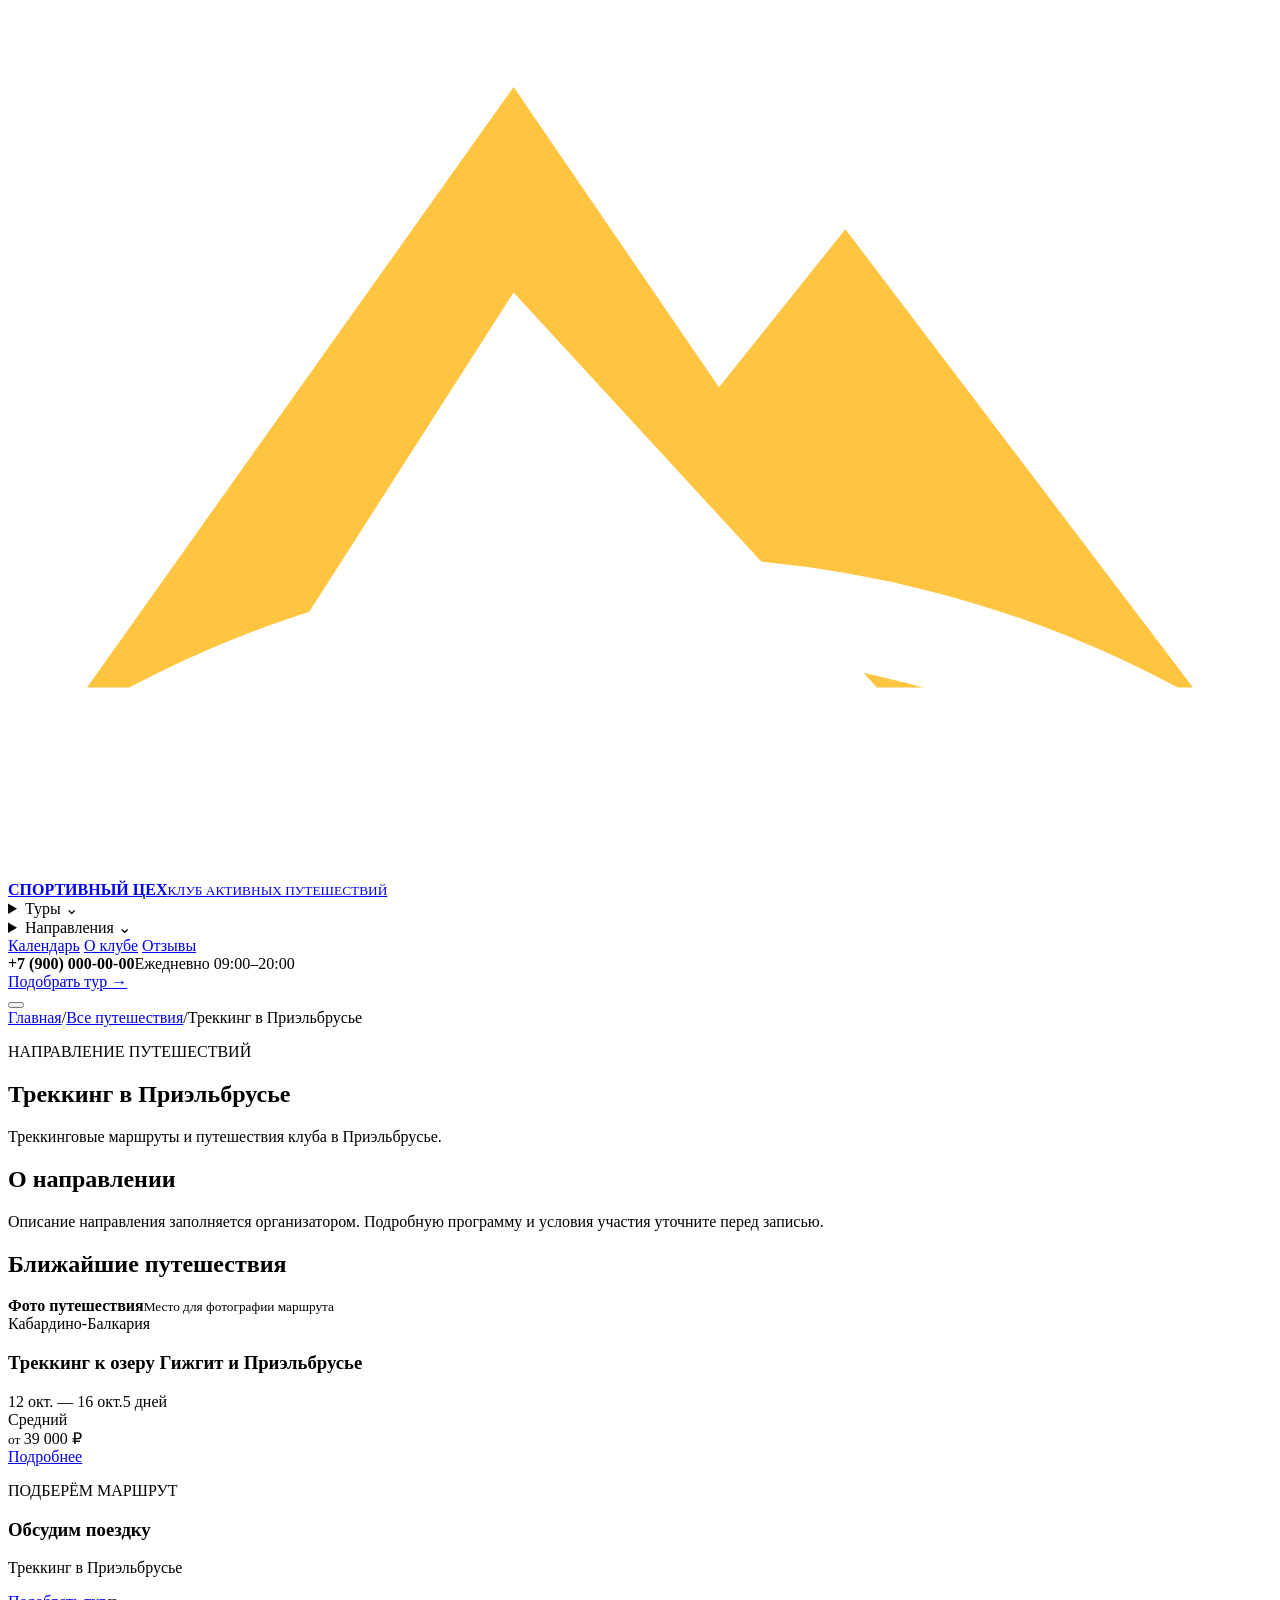
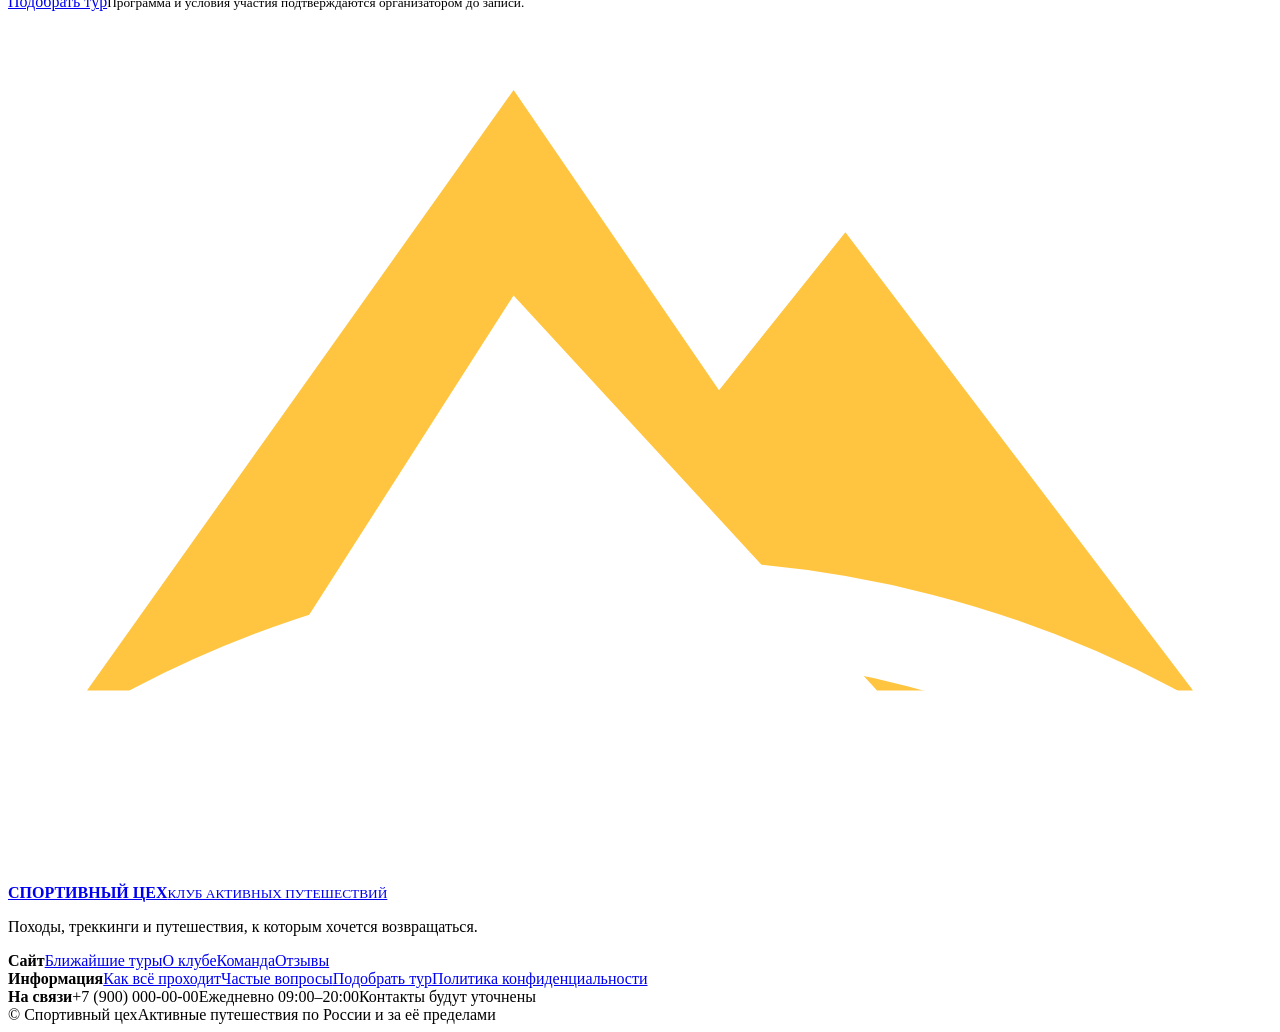
==== directions/prielbrusie/index.html @ 9ef43148 "Publish pre-rendered route and direction pages with SEO metadata and sitemap safeguards" ====
<!doctype html>
<html lang="ru">
<head>
  <meta charset="utf-8">
  <meta name="viewport" content="width=device-width, initial-scale=1">
  <meta name="theme-color" content="#071d19">
  <title>Треккинг в Приэльбрусье — Спортивный цех</title>
  <link rel="icon" type="image/svg+xml" href="data:image/svg+xml,%3Csvg xmlns='http://www.w3.org/2000/svg' viewBox='0 0 64 64'%3E%3Crect width='64' height='64' rx='13' fill='%23071d19'/%3E%3Cpath d='M7 45 27 15l9 13 6-7 16 24H43L27 24 14 45Z' fill='%23ffc540'/%3E%3Cpath d='M8 50c14-10 31-10 48 0' fill='none' stroke='white' stroke-width='5' stroke-linecap='round'/%3E%3C/svg%3E">
  <link rel="stylesheet" href="/Cech/styles.css?v=9dba8936df">
  <script defer src="/Cech/app.js?v=9dba8936df"></script>
<meta name="description" content="Треккинговые маршруты и путешествия клуба в Приэльбрусье."><meta name="robots" content="noindex,follow"><link rel="canonical" href="https://thecreator2800-art.github.io/Cech/directions/prielbrusie/"><meta property="og:url" content="https://thecreator2800-art.github.io/Cech/directions/prielbrusie/"><meta property="og:title" content="Треккинг в Приэльбрусье — Спортивный цех"><meta property="og:description" content="Треккинговые маршруты и путешествия клуба в Приэльбрусье."><meta property="og:type" content="website"><script type="application/ld+json">{"@context":"https://schema.org","@type":"BreadcrumbList","itemListElement":[{"@type":"ListItem","position":1,"name":"Главная","item":"https://thecreator2800-art.github.io/Cech/"},{"@type":"ListItem","position":2,"name":"Все путешествия","item":"https://thecreator2800-art.github.io/Cech/catalog.html"},{"@type":"ListItem","position":3,"name":"Треккинг в Приэльбрусье","item":"https://thecreator2800-art.github.io/Cech/directions/prielbrusie/"}]}</script><script>window.STATIC_PREVIEW=true;window.STATIC_BASE="/Cech/"</script></head>
<body class="content-page"><header class="site-header" id="top">
    <div class="header-inner container">
      <a class="brand" href="/Cech/" aria-label="Спортивный цех — на главную">
        <svg class="brand-mark" viewBox="0 0 80 55" aria-hidden="true"><path d="M5 43 32 5l13 19 8-10 22 29H55L32 18 16 43Z" fill="#ffc540"/><path d="M5 48c21-13 48-14 70-1" fill="none" stroke="#fff" stroke-width="6" stroke-linecap="round"/></svg>
        <span class="brand-text"><strong>СПОРТИВНЫЙ ЦЕХ</strong><small>КЛУБ АКТИВНЫХ ПУТЕШЕСТВИЙ</small></span>
      </a>
      <div class="messengers header-messengers" aria-label="Мессенджеры"><a href="#contact" aria-label="Telegram — связаться"><span class="ui-icon icon-telegram" aria-hidden="true"></span></a><a href="#contact" aria-label="MAX — связаться"><span class="ui-icon icon-max" aria-hidden="true"></span></a><a href="#contact" aria-label="ВКонтакте — связаться"><span class="ui-icon icon-vk" aria-hidden="true"></span></a></div>
      <nav class="desktop-nav" aria-label="Основное меню">
        <details class="nav-dropdown"><summary>Туры <span class="chevron">⌄</span></summary><div class="nav-popover"><a href="/Cech/catalog.html">Все туры</a><a href="/Cech/catalog.html?difficulty=%D0%9B%D1%91%D0%B3%D0%BA%D0%B8%D0%B9">Для первого похода</a><a href="/Cech/catalog.html?difficulty=%D0%A1%D1%80%D0%B5%D0%B4%D0%BD%D0%B8%D0%B9">Походы средней сложности</a><a href="/Cech/catalog.html?difficulty=%D0%A1%D0%BB%D0%BE%D0%B6%D0%BD%D1%8B%D0%B9">Восхождения</a></div></details>
        <details class="nav-dropdown"><summary>Направления <span class="chevron">⌄</span></summary><div class="nav-popover"><a href="/Cech/catalog.html">Все путешествия</a><a href="/Cech/directions/severnaya-osetiya/">Походы и туры в Северную Осетию</a><a href="/Cech/directions/voronezhskaya-oblast/">Походы по Воронежской области</a><a href="/Cech/directions/prielbrusie/">Треккинг в Приэльбрусье</a><a href="/Cech/directions/voskhozhdenie-na-elbrus/">Восхождение на Эльбрус</a></div></details>
        <a href="/Cech/catalog.html">Календарь</a>
        <a href="/Cech/#about">О клубе</a>
        <a href="/Cech/#reviews">Отзывы</a>
      </nav>
      <div class="header-actions">
        <div class="header-phone"><strong>+7 (900) 000-00-00</strong><span>Ежедневно 09:00–20:00</span></div>
        <a class="button button-gold header-cta" href="#contact">Подобрать тур <span aria-hidden="true">→</span></a>
      </div>
      <button class="menu-toggle" type="button" aria-label="Открыть меню" aria-controls="mobile-menu" aria-expanded="false"><span></span><span></span><span></span></button>
    </div>
  </header>
  <div class="mobile-menu-backdrop" hidden></div>
  <nav class="mobile-nav" id="mobile-menu" aria-label="Мобильное меню" hidden><div class="mobile-nav-top"><span>МЕНЮ</span><button class="mobile-nav-close" type="button" aria-label="Закрыть меню">×</button></div><a href="/Cech/catalog.html">Туры</a><details class="mobile-direction-links"><summary>Направления</summary><a href="/Cech/catalog.html">Все путешествия</a><a href="/Cech/directions/severnaya-osetiya/">Походы и туры в Северную Осетию</a><a href="/Cech/directions/voronezhskaya-oblast/">Походы по Воронежской области</a><a href="/Cech/directions/prielbrusie/">Треккинг в Приэльбрусье</a><a href="/Cech/directions/voskhozhdenie-na-elbrus/">Восхождение на Эльбрус</a></details><a href="/Cech/#about">О клубе</a><a href="/Cech/#guides">Гиды</a><a href="/Cech/#reviews">Отзывы</a><a href="/Cech/#faq">Вопросы</a><a href="#contact">Контакты</a><div class="messengers mobile-messengers" aria-label="Мессенджеры"><a href="#contact" aria-label="Telegram — связаться"><span class="ui-icon icon-telegram" aria-hidden="true"></span></a><a href="#contact" aria-label="MAX — связаться"><span class="ui-icon icon-max" aria-hidden="true"></span></a><a href="#contact" aria-label="ВКонтакте — связаться"><span class="ui-icon icon-vk" aria-hidden="true"></span></a></div></nav>

  <main id="tour-detail" data-server-rendered="true" data-page-kind="direction"><section class="content-intro"><div class="container"><nav class="catalog-breadcrumbs" aria-label="Хлебные крошки"><a href="/Cech/">Главная</a><span aria-hidden="true">/</span><a href="/Cech/catalog.html">Все путешествия</a><span aria-hidden="true">/</span><span aria-current="page">Треккинг в Приэльбрусье</span></nav><p class="eyebrow">НАПРАВЛЕНИЕ ПУТЕШЕСТВИЙ<span class="eyebrow-line" aria-hidden="true"></span></p><h1>Треккинг в Приэльбрусье</h1><p class="section-lead">Треккинговые маршруты и путешествия клуба в Приэльбрусье.</p></div></section><section class="content-body"><div class="container detail-grid"><div><h2>О направлении</h2><p>Описание направления заполняется организатором. Подробную программу и условия участия уточните перед записью.</p><h2>Ближайшие путешествия</h2><div class="tour-grid content-tour-grid"><article class="tour-card catalog-tour-card"><div class="tour-card-media"><div class="media-placeholder"><span class="placeholder-mark"><span class="ui-icon icon-image-plus" aria-hidden="true"></span></span><strong>Фото путешествия</strong><small>Место для фотографии маршрута</small></div><span class="region-tag"><span class="ui-icon icon-map-pin" aria-hidden="true"></span>Кабардино-Балкария</span></div><div class="tour-card-body"><h3>Треккинг к озеру Гижгит и Приэльбрусье</h3><div class="catalog-tour-meta"><span><span class="ui-icon icon-calendar-days" aria-hidden="true"></span>12 окт. — 16 окт.</span><span><span class="ui-icon icon-clock-3" aria-hidden="true"></span>5 дней</span></div><span class="catalog-difficulty" data-difficulty="Средний"><span class="difficulty-dots" aria-hidden="true"><i class="is-filled"></i><i class="is-filled"></i><i class=""></i></span>Средний</span><div class="tour-card-footer"><div class="tour-price"><small>от </small>39 000 ₽</div><a class="button button-gold catalog-tour-link" href="/Cech/tour/trekking-k-ozeru-gizhgit/" aria-label="Подробнее: Треккинг к озеру Гижгит и Приэльбрусье">Подробнее<span class="ui-icon icon-arrow-right" aria-hidden="true"></span></a></div></div></article></div></div><aside class="detail-booking"><p class="eyebrow">ПОДБЕРЁМ МАРШРУТ</p><h3>Обсудим поездку</h3><p>Треккинг в Приэльбрусье</p><a class="button button-gold" href="#contact">Подобрать тур<span class="ui-icon icon-arrow-right" aria-hidden="true"></span></a><small>Программа и условия участия подтверждаются организатором до записи.</small></aside></div></section></main><dialog class="contact-dialog" id="contact" aria-labelledby="contact-title"><div class="contact-dialog-inner"><button class="dialog-close" type="button" aria-label="Закрыть форму">×</button><div class="contact-dialog-main"><div class="contact-dialog-copy"><p class="eyebrow">ПОДБЕРЁМ ВАШ МАРШРУТ</p><h2 id="contact-title">Сначала —<br><em>поговорим о путешествии</em></h2><p>Напишите в удобном мессенджере или оставьте телефон — поможем выбрать поездку под ваш опыт и даты.</p></div><div class="contact-messenger-options"><button type="button" class="contact-messenger contact-messenger-max" data-messenger="max"><span class="ui-icon icon-max" aria-hidden="true"></span>Написать в MAX</button><button type="button" class="contact-messenger contact-messenger-vk" data-messenger="vk"><span class="ui-icon icon-vk" aria-hidden="true"></span>Написать ВКонтакте</button></div><div class="contact-divider"><span>или оставьте номер для звонка</span></div><form id="contact-form" class="contact-form"><label class="visually-hidden" for="contact-phone">Номер телефона</label><input id="contact-phone" name="phone" type="tel" autocomplete="tel" inputmode="tel" required maxlength="40" placeholder="+7 (___) ___-__-__"><input type="hidden" name="interest" value="Треккинг в Приэльбрусье"><button class="button button-gold" type="submit">Получить консультацию <span aria-hidden="true">→</span></button><small><a href="/Cech/privacy.html" target="_blank" rel="noopener">Нажимая кнопку, вы соглашаетесь на обработку контактных данных<br>для ответа на заявку.</a></small><p class="form-message" id="form-message" role="status"></p></form><p class="messenger-message" id="messenger-message" role="status"></p></div><div class="contact-dialog-visual"><img src="/Cech/assets/consultation-hikers.png" alt="Туристы смотрят на горную долину"></div></div></dialog>
  <footer class="footer"><div class="container"><div class="footer-main"><div><a class="brand" href="/Cech/"><svg class="brand-mark" viewBox="0 0 80 55" aria-hidden="true"><path d="M5 43 32 5l13 19 8-10 22 29H55L32 18 16 43Z" fill="#ffc540"/><path d="M5 48c21-13 48-14 70-1" fill="none" stroke="#fff" stroke-width="6" stroke-linecap="round"/></svg><span class="brand-text"><strong>СПОРТИВНЫЙ ЦЕХ</strong><small>КЛУБ АКТИВНЫХ ПУТЕШЕСТВИЙ</small></span></a><p>Походы, треккинги и путешествия, к которым хочется возвращаться.</p><div class="messengers footer-messengers" aria-label="Связаться с клубом"><a href="#contact" aria-label="Telegram — связаться"><span class="ui-icon icon-telegram" aria-hidden="true"></span></a><a href="#contact" aria-label="MAX — связаться"><span class="ui-icon icon-max" aria-hidden="true"></span></a><a href="#contact" aria-label="ВКонтакте — связаться"><span class="ui-icon icon-vk" aria-hidden="true"></span></a></div></div><div><strong>Сайт</strong><a href="/Cech/catalog.html">Ближайшие туры</a><a href="/Cech/#about">О клубе</a><a href="/Cech/#guides">Команда</a><a href="/Cech/#reviews">Отзывы</a></div><div><strong>Информация</strong><a href="/Cech/#process">Как всё проходит</a><a href="/Cech/#faq">Частые вопросы</a><a href="#contact">Подобрать тур</a><a href="/Cech/privacy.html" target="_blank" rel="noopener">Политика конфиденциальности</a></div><div><strong>На связи</strong><span>+7 (900) 000-00-00</span><span>Ежедневно 09:00–20:00</span><span>Контакты будут уточнены</span></div></div><div class="footer-bottom"><span>© <span id="year"></span> Спортивный цех</span><span class="footer-tagline">Активные путешествия по России и за её пределами</span></div></div></footer>
</body></html>
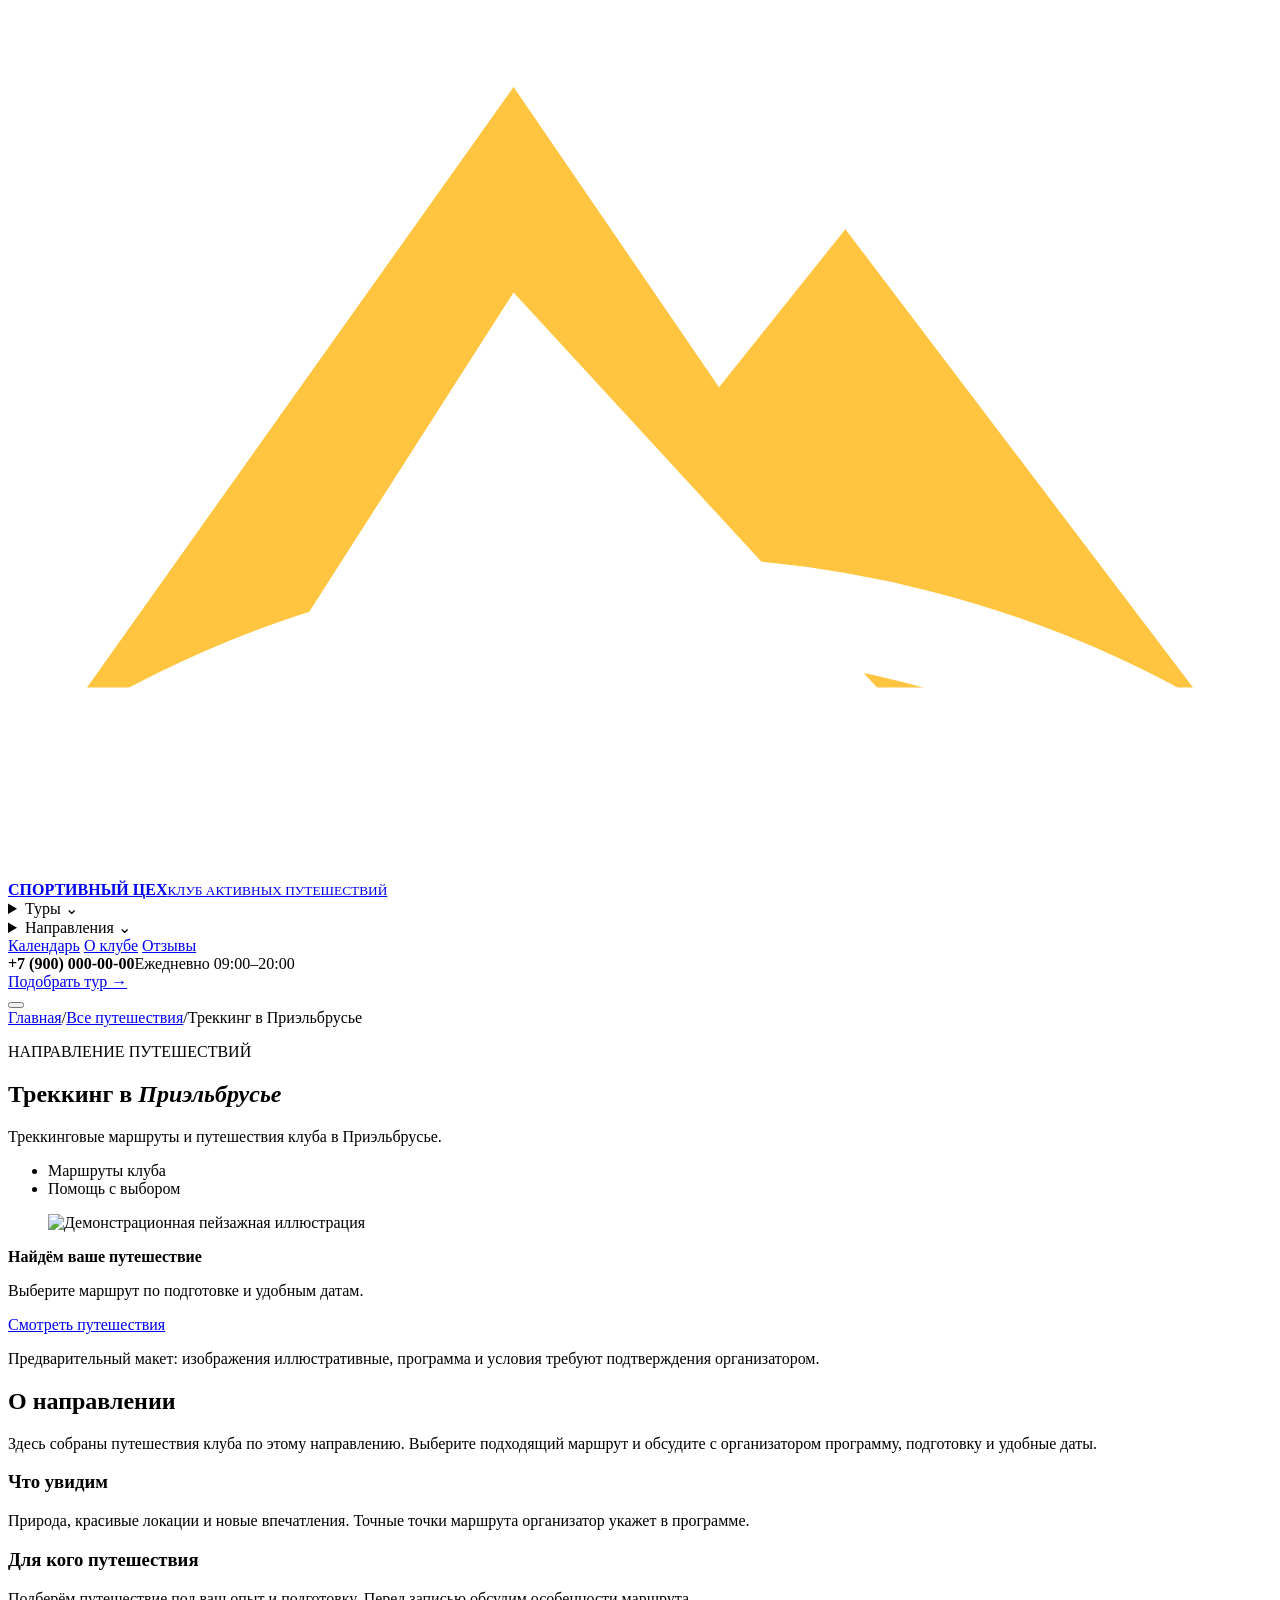
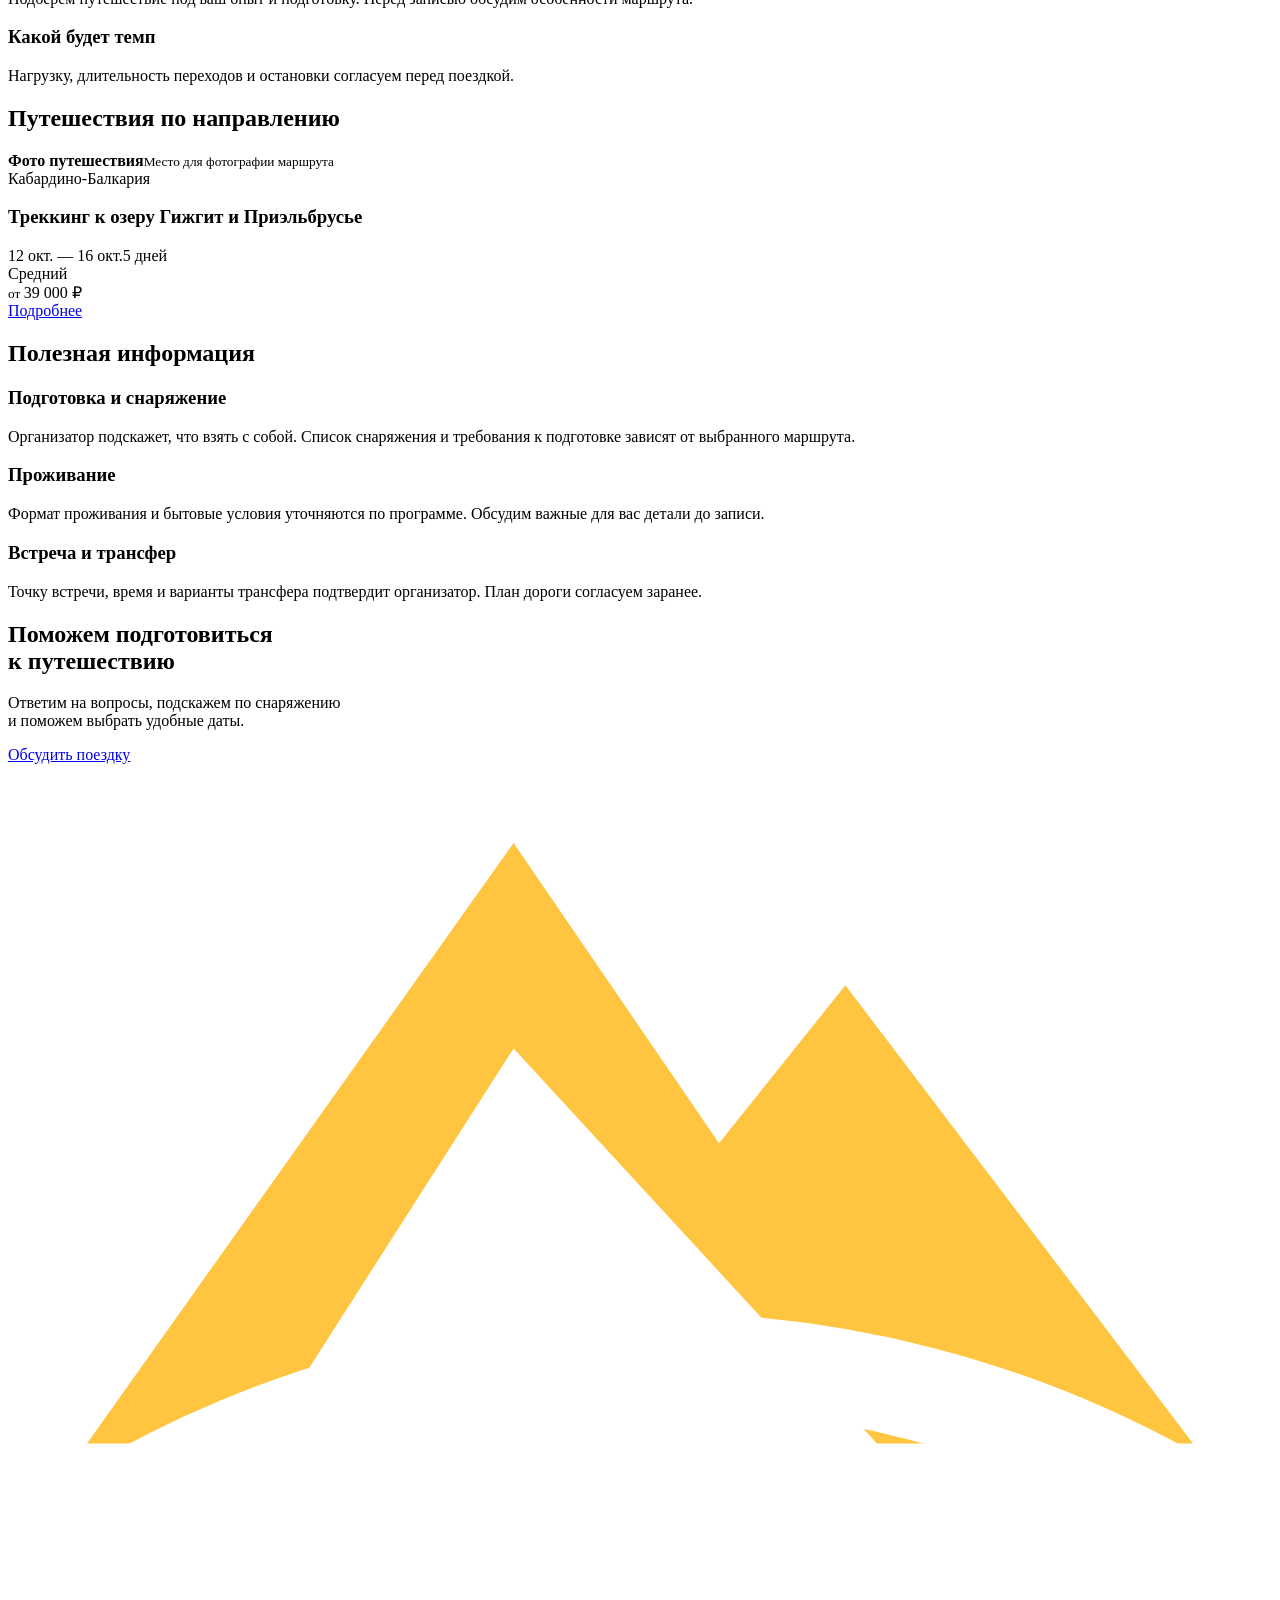
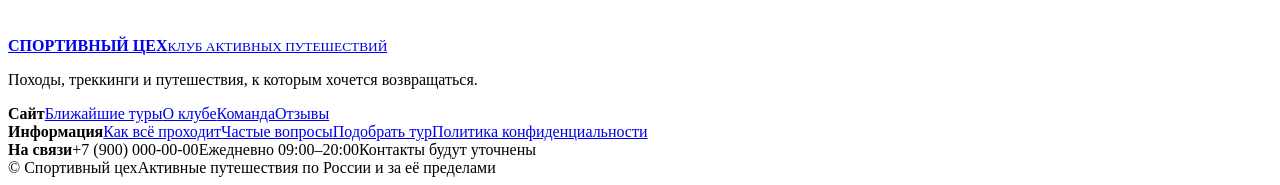
==== commit e2985783: "Implement approved responsive route and destination design with animated itinerary" ====
--- a/directions/prielbrusie/index.html
+++ b/directions/prielbrusie/index.html
@@ -6,8 +6,8 @@
   <meta name="theme-color" content="#071d19">
   <title>Треккинг в Приэльбрусье — Спортивный цех</title>
   <link rel="icon" type="image/svg+xml" href="data:image/svg+xml,%3Csvg xmlns='http://www.w3.org/2000/svg' viewBox='0 0 64 64'%3E%3Crect width='64' height='64' rx='13' fill='%23071d19'/%3E%3Cpath d='M7 45 27 15l9 13 6-7 16 24H43L27 24 14 45Z' fill='%23ffc540'/%3E%3Cpath d='M8 50c14-10 31-10 48 0' fill='none' stroke='white' stroke-width='5' stroke-linecap='round'/%3E%3C/svg%3E">
-  <link rel="stylesheet" href="/Cech/styles.css?v=9dba8936df">
-  <script defer src="/Cech/app.js?v=9dba8936df"></script>
+  <link rel="stylesheet" href="/Cech/styles.css?v=ff6b8f47b9">
+  <script defer src="/Cech/app.js?v=ff6b8f47b9"></script>
 <meta name="description" content="Треккинговые маршруты и путешествия клуба в Приэльбрусье."><meta name="robots" content="noindex,follow"><link rel="canonical" href="https://thecreator2800-art.github.io/Cech/directions/prielbrusie/"><meta property="og:url" content="https://thecreator2800-art.github.io/Cech/directions/prielbrusie/"><meta property="og:title" content="Треккинг в Приэльбрусье — Спортивный цех"><meta property="og:description" content="Треккинговые маршруты и путешествия клуба в Приэльбрусье."><meta property="og:type" content="website"><script type="application/ld+json">{"@context":"https://schema.org","@type":"BreadcrumbList","itemListElement":[{"@type":"ListItem","position":1,"name":"Главная","item":"https://thecreator2800-art.github.io/Cech/"},{"@type":"ListItem","position":2,"name":"Все путешествия","item":"https://thecreator2800-art.github.io/Cech/catalog.html"},{"@type":"ListItem","position":3,"name":"Треккинг в Приэльбрусье","item":"https://thecreator2800-art.github.io/Cech/directions/prielbrusie/"}]}</script><script>window.STATIC_PREVIEW=true;window.STATIC_BASE="/Cech/"</script></head>
 <body class="content-page"><header class="site-header" id="top">
     <div class="header-inner container">
@@ -33,6 +33,6 @@
   <div class="mobile-menu-backdrop" hidden></div>
   <nav class="mobile-nav" id="mobile-menu" aria-label="Мобильное меню" hidden><div class="mobile-nav-top"><span>МЕНЮ</span><button class="mobile-nav-close" type="button" aria-label="Закрыть меню">×</button></div><a href="/Cech/catalog.html">Туры</a><details class="mobile-direction-links"><summary>Направления</summary><a href="/Cech/catalog.html">Все путешествия</a><a href="/Cech/directions/severnaya-osetiya/">Походы и туры в Северную Осетию</a><a href="/Cech/directions/voronezhskaya-oblast/">Походы по Воронежской области</a><a href="/Cech/directions/prielbrusie/">Треккинг в Приэльбрусье</a><a href="/Cech/directions/voskhozhdenie-na-elbrus/">Восхождение на Эльбрус</a></details><a href="/Cech/#about">О клубе</a><a href="/Cech/#guides">Гиды</a><a href="/Cech/#reviews">Отзывы</a><a href="/Cech/#faq">Вопросы</a><a href="#contact">Контакты</a><div class="messengers mobile-messengers" aria-label="Мессенджеры"><a href="#contact" aria-label="Telegram — связаться"><span class="ui-icon icon-telegram" aria-hidden="true"></span></a><a href="#contact" aria-label="MAX — связаться"><span class="ui-icon icon-max" aria-hidden="true"></span></a><a href="#contact" aria-label="ВКонтакте — связаться"><span class="ui-icon icon-vk" aria-hidden="true"></span></a></div></nav>
 
-  <main id="tour-detail" data-server-rendered="true" data-page-kind="direction"><section class="content-intro"><div class="container"><nav class="catalog-breadcrumbs" aria-label="Хлебные крошки"><a href="/Cech/">Главная</a><span aria-hidden="true">/</span><a href="/Cech/catalog.html">Все путешествия</a><span aria-hidden="true">/</span><span aria-current="page">Треккинг в Приэльбрусье</span></nav><p class="eyebrow">НАПРАВЛЕНИЕ ПУТЕШЕСТВИЙ<span class="eyebrow-line" aria-hidden="true"></span></p><h1>Треккинг в Приэльбрусье</h1><p class="section-lead">Треккинговые маршруты и путешествия клуба в Приэльбрусье.</p></div></section><section class="content-body"><div class="container detail-grid"><div><h2>О направлении</h2><p>Описание направления заполняется организатором. Подробную программу и условия участия уточните перед записью.</p><h2>Ближайшие путешествия</h2><div class="tour-grid content-tour-grid"><article class="tour-card catalog-tour-card"><div class="tour-card-media"><div class="media-placeholder"><span class="placeholder-mark"><span class="ui-icon icon-image-plus" aria-hidden="true"></span></span><strong>Фото путешествия</strong><small>Место для фотографии маршрута</small></div><span class="region-tag"><span class="ui-icon icon-map-pin" aria-hidden="true"></span>Кабардино-Балкария</span></div><div class="tour-card-body"><h3>Треккинг к озеру Гижгит и Приэльбрусье</h3><div class="catalog-tour-meta"><span><span class="ui-icon icon-calendar-days" aria-hidden="true"></span>12 окт. — 16 окт.</span><span><span class="ui-icon icon-clock-3" aria-hidden="true"></span>5 дней</span></div><span class="catalog-difficulty" data-difficulty="Средний"><span class="difficulty-dots" aria-hidden="true"><i class="is-filled"></i><i class="is-filled"></i><i class=""></i></span>Средний</span><div class="tour-card-footer"><div class="tour-price"><small>от </small>39 000 ₽</div><a class="button button-gold catalog-tour-link" href="/Cech/tour/trekking-k-ozeru-gizhgit/" aria-label="Подробнее: Треккинг к озеру Гижгит и Приэльбрусье">Подробнее<span class="ui-icon icon-arrow-right" aria-hidden="true"></span></a></div></div></article></div></div><aside class="detail-booking"><p class="eyebrow">ПОДБЕРЁМ МАРШРУТ</p><h3>Обсудим поездку</h3><p>Треккинг в Приэльбрусье</p><a class="button button-gold" href="#contact">Подобрать тур<span class="ui-icon icon-arrow-right" aria-hidden="true"></span></a><small>Программа и условия участия подтверждаются организатором до записи.</small></aside></div></section></main><dialog class="contact-dialog" id="contact" aria-labelledby="contact-title"><div class="contact-dialog-inner"><button class="dialog-close" type="button" aria-label="Закрыть форму">×</button><div class="contact-dialog-main"><div class="contact-dialog-copy"><p class="eyebrow">ПОДБЕРЁМ ВАШ МАРШРУТ</p><h2 id="contact-title">Сначала —<br><em>поговорим о путешествии</em></h2><p>Напишите в удобном мессенджере или оставьте телефон — поможем выбрать поездку под ваш опыт и даты.</p></div><div class="contact-messenger-options"><button type="button" class="contact-messenger contact-messenger-max" data-messenger="max"><span class="ui-icon icon-max" aria-hidden="true"></span>Написать в MAX</button><button type="button" class="contact-messenger contact-messenger-vk" data-messenger="vk"><span class="ui-icon icon-vk" aria-hidden="true"></span>Написать ВКонтакте</button></div><div class="contact-divider"><span>или оставьте номер для звонка</span></div><form id="contact-form" class="contact-form"><label class="visually-hidden" for="contact-phone">Номер телефона</label><input id="contact-phone" name="phone" type="tel" autocomplete="tel" inputmode="tel" required maxlength="40" placeholder="+7 (___) ___-__-__"><input type="hidden" name="interest" value="Треккинг в Приэльбрусье"><button class="button button-gold" type="submit">Получить консультацию <span aria-hidden="true">→</span></button><small><a href="/Cech/privacy.html" target="_blank" rel="noopener">Нажимая кнопку, вы соглашаетесь на обработку контактных данных<br>для ответа на заявку.</a></small><p class="form-message" id="form-message" role="status"></p></form><p class="messenger-message" id="messenger-message" role="status"></p></div><div class="contact-dialog-visual"><img src="/Cech/assets/consultation-hikers.png" alt="Туристы смотрят на горную долину"></div></div></dialog>
+  <main id="tour-detail" class="route-page" data-server-rendered="true" data-page-kind="direction"><section class="route-hero"><div class="route-container"><nav class="catalog-breadcrumbs" aria-label="Хлебные крошки"><a href="/Cech/">Главная</a><span aria-hidden="true">/</span><a href="/Cech/catalog.html">Все путешествия</a><span aria-hidden="true">/</span><span aria-current="page">Треккинг в Приэльбрусье</span></nav><div class="route-hero-grid"><div class="route-hero-copy"><p class="eyebrow"><span class="eyebrow-line" aria-hidden="true"></span>НАПРАВЛЕНИЕ ПУТЕШЕСТВИЙ</p><h1>Треккинг в <em>Приэльбрусье</em></h1><p class="route-hero-lead">Треккинговые маршруты и путешествия клуба в Приэльбрусье.</p><ul class="route-hero-facts"><li><span class="ui-icon icon-compass" aria-hidden="true"></span>Маршруты клуба</li><li><span class="ui-icon icon-message-circle" aria-hidden="true"></span>Помощь с выбором</li></ul></div><figure class="route-hero-photo "><img src="/Cech/assets/route-alpine-lake.webp" alt="Демонстрационная пейзажная иллюстрация" width="1536" height="1024" fetchpriority="high"></figure></div><div class="route-participation direction-participation"><div><strong>Найдём ваше путешествие</strong><p>Выберите маршрут по подготовке и удобным датам.</p></div><a class="button button-gold" href="#direction-tours">Смотреть путешествия<span class="ui-icon icon-arrow-right" aria-hidden="true"></span></a></div><p class="route-demo-note">Предварительный макет: изображения иллюстративные, программа и условия требуют подтверждения организатором.</p></div></section><section class="route-section route-about" aria-labelledby="route-about-title"><div class="route-container"><h2 id="route-about-title">О направлении</h2><div class="route-about-grid has-highlights"><div class="route-about-copy"><p>Здесь собраны путешествия клуба по этому направлению. Выберите подходящий маршрут и обсудите с организатором программу, подготовку и удобные даты.</p></div><div class="route-highlights"><article><span class="route-round-icon"><span class="ui-icon icon-binoculars" aria-hidden="true"></span></span><div><h3>Что увидим</h3><p>Природа, красивые локации и новые впечатления. Точные точки маршрута организатор укажет в программе.</p></div></article><article><span class="route-round-icon"><span class="ui-icon icon-users-round" aria-hidden="true"></span></span><div><h3>Для кого путешествия</h3><p>Подберём путешествие под ваш опыт и подготовку. Перед записью обсудим особенности маршрута.</p></div></article><article><span class="route-round-icon"><span class="ui-icon icon-mountain" aria-hidden="true"></span></span><div><h3>Какой будет темп</h3><p>Нагрузку, длительность переходов и остановки согласуем перед поездкой.</p></div></article></div></div></div></section><section class="route-section direction-trips" id="direction-tours" aria-labelledby="direction-tours-title"><div class="route-container"><h2 id="direction-tours-title">Путешествия по направлению</h2><div class="tour-grid direction-tour-grid"><article class="tour-card catalog-tour-card"><div class="tour-card-media"><div class="media-placeholder"><span class="placeholder-mark"><span class="ui-icon icon-image-plus" aria-hidden="true"></span></span><strong>Фото путешествия</strong><small>Место для фотографии маршрута</small></div><span class="region-tag"><span class="ui-icon icon-map-pin" aria-hidden="true"></span>Кабардино-Балкария</span></div><div class="tour-card-body"><h3>Треккинг к озеру Гижгит и Приэльбрусье</h3><div class="catalog-tour-meta"><span><span class="ui-icon icon-calendar-days" aria-hidden="true"></span>12 окт. — 16 окт.</span><span><span class="ui-icon icon-clock-3" aria-hidden="true"></span>5 дней</span></div><span class="catalog-difficulty" data-difficulty="Средний"><span class="difficulty-dots" aria-hidden="true"><i class="is-filled"></i><i class="is-filled"></i><i class=""></i></span>Средний</span><div class="tour-card-footer"><div class="tour-price"><small>от </small>39 000 ₽</div><a class="button button-gold catalog-tour-link" href="/Cech/tour/trekking-k-ozeru-gizhgit/" aria-label="Подробнее: Треккинг к озеру Гижгит и Приэльбрусье">Подробнее<span class="ui-icon icon-arrow-right" aria-hidden="true"></span></a></div></div></article></div></div></section><section class="route-section route-useful" aria-labelledby="route-useful-title"><div class="route-container"><h2 id="route-useful-title">Полезная информация</h2><div class="route-info-grid"><article><span class="route-round-icon"><span class="ui-icon icon-footprints" aria-hidden="true"></span></span><div><h3>Подготовка и снаряжение</h3><p>Организатор подскажет, что взять с собой. Список снаряжения и требования к подготовке зависят от выбранного маршрута.</p></div></article><article><span class="route-round-icon"><span class="ui-icon icon-house" aria-hidden="true"></span></span><div><h3>Проживание</h3><p>Формат проживания и бытовые условия уточняются по программе. Обсудим важные для вас детали до записи.</p></div></article><article><span class="route-round-icon"><span class="ui-icon icon-car-front" aria-hidden="true"></span></span><div><h3>Встреча и трансфер</h3><p>Точку встречи, время и варианты трансфера подтвердит организатор. План дороги согласуем заранее.</p></div></article></div></div></section><section class="route-section route-help-section"><div class="route-container"><div class="route-help"><div><h2>Поможем подготовиться<br>к путешествию</h2><p>Ответим на вопросы, подскажем по снаряжению<br>и поможем выбрать удобные даты.</p><a class="button button-gold" href="#contact">Обсудить поездку<span class="ui-icon icon-arrow-right" aria-hidden="true"></span></a></div></div></div></section></main><dialog class="contact-dialog" id="contact" aria-labelledby="contact-title"><div class="contact-dialog-inner"><button class="dialog-close" type="button" aria-label="Закрыть форму">×</button><div class="contact-dialog-main"><div class="contact-dialog-copy"><p class="eyebrow">ПОДБЕРЁМ ВАШ МАРШРУТ</p><h2 id="contact-title">Сначала —<br><em>поговорим о путешествии</em></h2><p>Напишите в удобном мессенджере или оставьте телефон — поможем выбрать поездку под ваш опыт и даты.</p></div><div class="contact-messenger-options"><button type="button" class="contact-messenger contact-messenger-max" data-messenger="max"><span class="ui-icon icon-max" aria-hidden="true"></span>Написать в MAX</button><button type="button" class="contact-messenger contact-messenger-vk" data-messenger="vk"><span class="ui-icon icon-vk" aria-hidden="true"></span>Написать ВКонтакте</button></div><div class="contact-divider"><span>или оставьте номер для звонка</span></div><form id="contact-form" class="contact-form"><label class="visually-hidden" for="contact-phone">Номер телефона</label><input id="contact-phone" name="phone" type="tel" autocomplete="tel" inputmode="tel" required maxlength="40" placeholder="+7 (___) ___-__-__"><input type="hidden" name="interest" value="Треккинг в Приэльбрусье"><button class="button button-gold" type="submit">Получить консультацию <span aria-hidden="true">→</span></button><small><a href="/Cech/privacy.html" target="_blank" rel="noopener">Нажимая кнопку, вы соглашаетесь на обработку контактных данных<br>для ответа на заявку.</a></small><p class="form-message" id="form-message" role="status"></p></form><p class="messenger-message" id="messenger-message" role="status"></p></div><div class="contact-dialog-visual"><img src="/Cech/assets/consultation-hikers.png" alt="Туристы смотрят на горную долину"></div></div></dialog>
   <footer class="footer"><div class="container"><div class="footer-main"><div><a class="brand" href="/Cech/"><svg class="brand-mark" viewBox="0 0 80 55" aria-hidden="true"><path d="M5 43 32 5l13 19 8-10 22 29H55L32 18 16 43Z" fill="#ffc540"/><path d="M5 48c21-13 48-14 70-1" fill="none" stroke="#fff" stroke-width="6" stroke-linecap="round"/></svg><span class="brand-text"><strong>СПОРТИВНЫЙ ЦЕХ</strong><small>КЛУБ АКТИВНЫХ ПУТЕШЕСТВИЙ</small></span></a><p>Походы, треккинги и путешествия, к которым хочется возвращаться.</p><div class="messengers footer-messengers" aria-label="Связаться с клубом"><a href="#contact" aria-label="Telegram — связаться"><span class="ui-icon icon-telegram" aria-hidden="true"></span></a><a href="#contact" aria-label="MAX — связаться"><span class="ui-icon icon-max" aria-hidden="true"></span></a><a href="#contact" aria-label="ВКонтакте — связаться"><span class="ui-icon icon-vk" aria-hidden="true"></span></a></div></div><div><strong>Сайт</strong><a href="/Cech/catalog.html">Ближайшие туры</a><a href="/Cech/#about">О клубе</a><a href="/Cech/#guides">Команда</a><a href="/Cech/#reviews">Отзывы</a></div><div><strong>Информация</strong><a href="/Cech/#process">Как всё проходит</a><a href="/Cech/#faq">Частые вопросы</a><a href="#contact">Подобрать тур</a><a href="/Cech/privacy.html" target="_blank" rel="noopener">Политика конфиденциальности</a></div><div><strong>На связи</strong><span>+7 (900) 000-00-00</span><span>Ежедневно 09:00–20:00</span><span>Контакты будут уточнены</span></div></div><div class="footer-bottom"><span>© <span id="year"></span> Спортивный цех</span><span class="footer-tagline">Активные путешествия по России и за её пределами</span></div></div></footer>
 </body></html>
